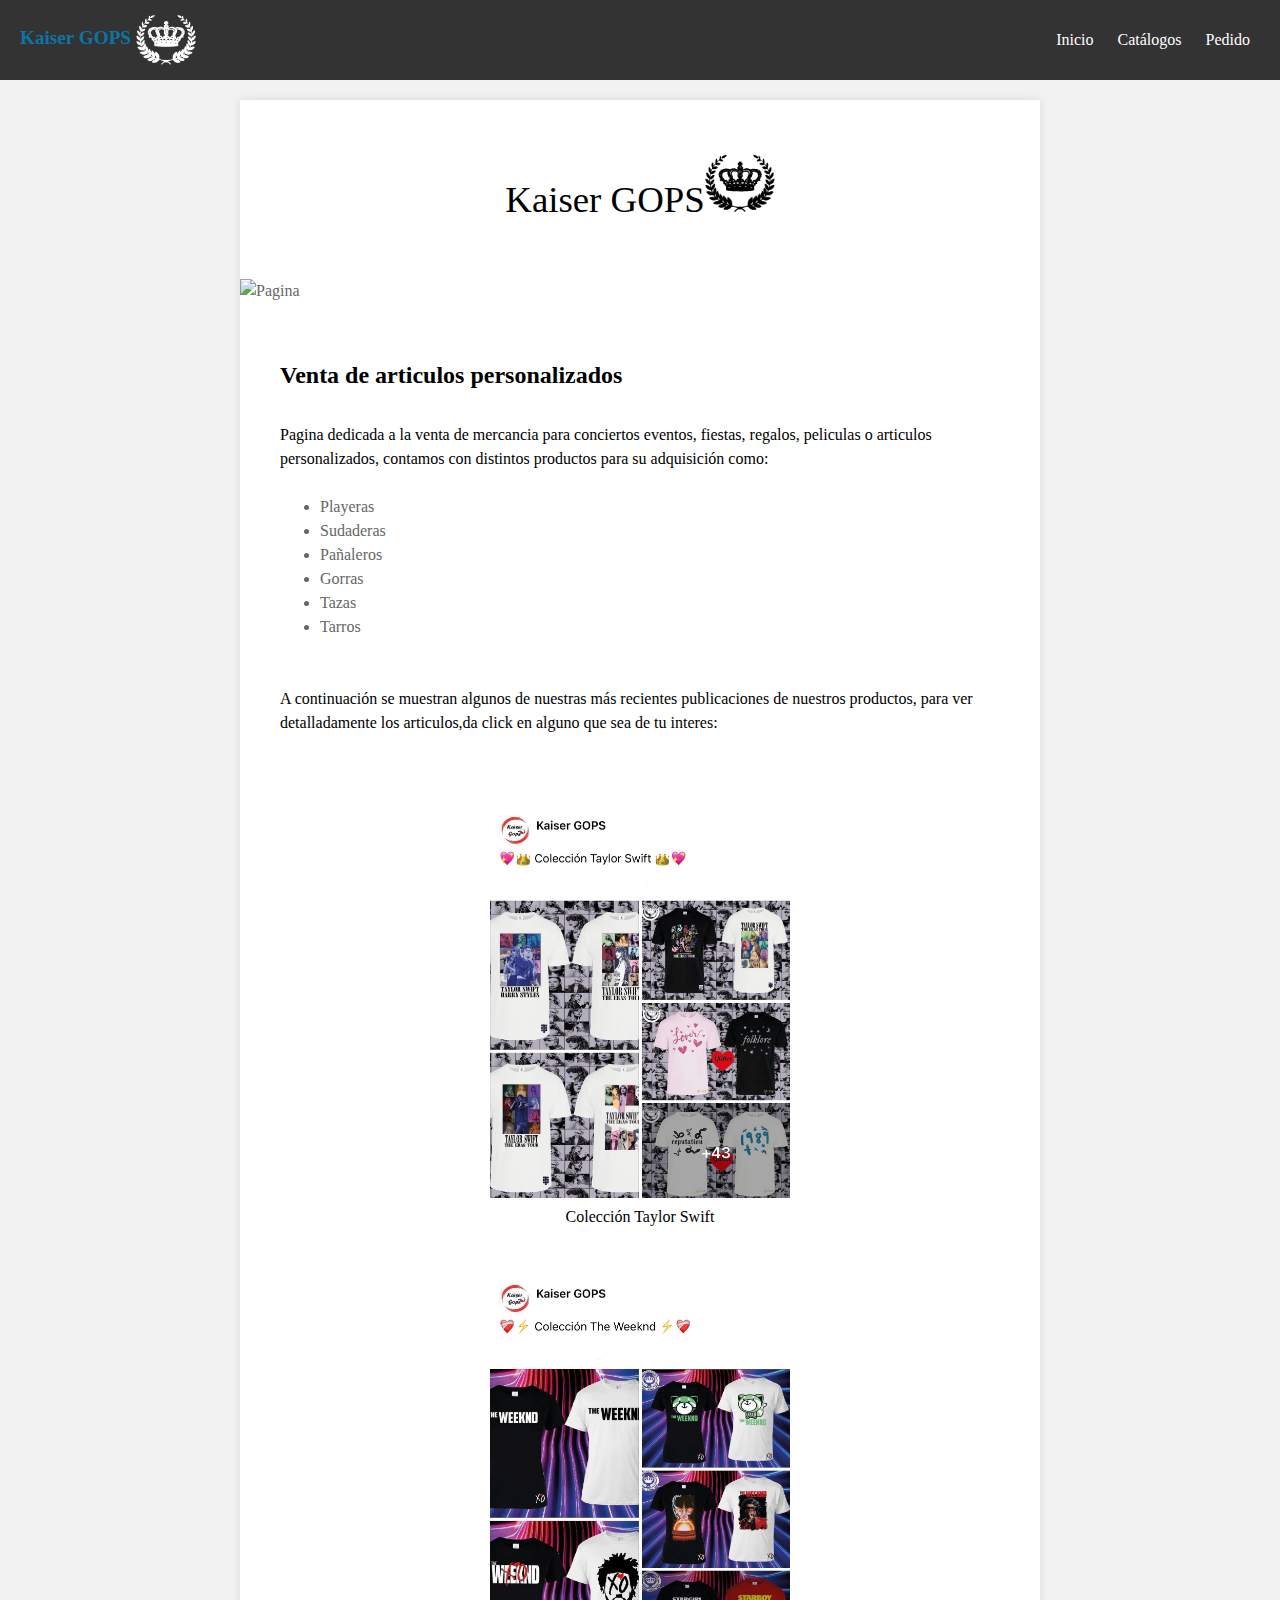
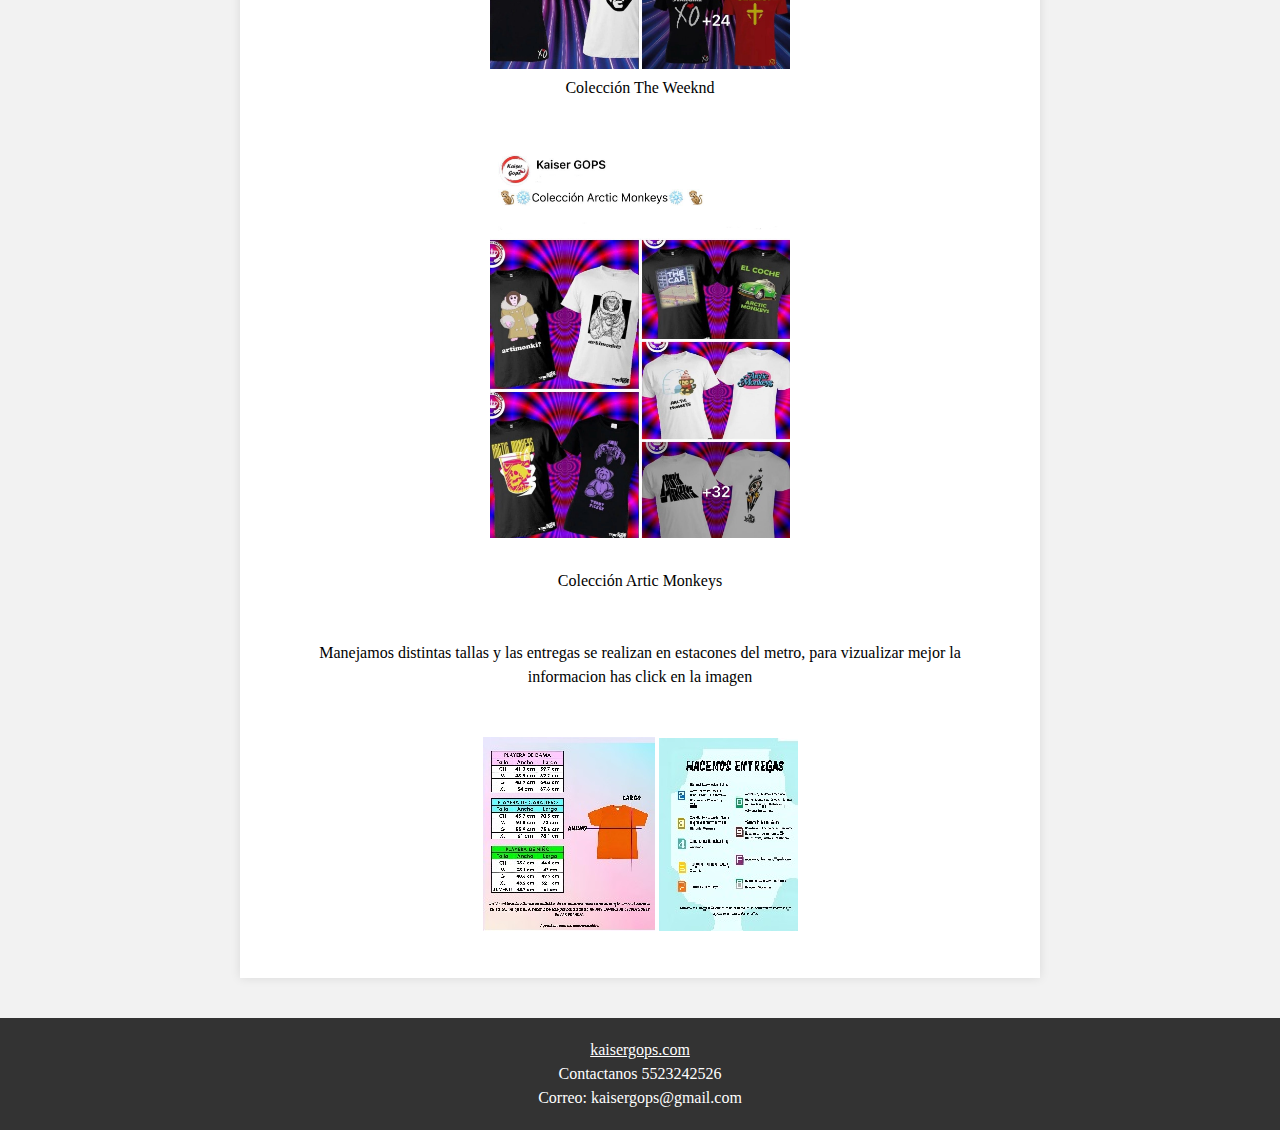
==== index.html @ 643d5197 "Update and rename kaiser.html to index.html" ====
<!DOCTYPE html>
<html lang="es">
<head>
	<meta charset="utf-8">
	<title>Kaiser GOPS</title>

        <link rel="stylesheet" href="style.css">
</head>

<body>
	
	<header id="main-header">
		
		<a id="logo-header" href="#">
			<span class="site-name">Kaiser GOPS	<img src="logob.png" align="center" width="60" height="50"/span>
		</a> 

		<nav>
			<ul>
				<li><a href="index.html">Inicio</a></li>
				<li><a href="https://www.facebook.com/Kaisergopsoficial">Catálogos</a></li>
				<li><a href="pedido.html">Pedido</a></li>
			</ul>
		</nav>

	</header>
	
	<section id="main-content">
	
		<article>
			<header>
				<h1>Kaiser GOPS<img src="logo.png" width="70" height="60"/h1>
			</header>
			
			<img src="Kaiser.jpg" alt="Pagina" />
			
			<div class="content">
				<h2><p>Venta de articulos personalizados</p></h2>
				
				<p>Pagina dedicada a la venta de mercancia para conciertos eventos, fiestas, regalos, peliculas o articulos personalizados, 
					contamos con distintos productos para su adquisición como:</p>
				
				<p>
					<ul>
						<li>Playeras</li>
						<li>Sudaderas</li>
						<li>Pañaleros</li>
						<li>Gorras</li>
						<li>Tazas</li>
						<li>Tarros</li> 
					</ul>
				</p>
					<br><p> A continuación se muestran algunos de nuestras más recientes publicaciones de nuestros productos, 
					para ver detalladamente los articulos,da click en alguno que sea de tu interes: </p></br>
					
				<br><center><a title="Taylor Swift" href="https://www.facebook.com/100063868610524/posts
				/pfbid02TFHsCBzT2pyd24S98s3teWniHR8uTXV7ngmHR8v8EJL3m7PFWP4DdfKYr8tfnxAEl/?mibextid=mOSaIu/"> 	
				<img src="taylor.jpg" alt="Taylor" width="300" Height="450"/></a></br>
				<p>Colección Taylor Swift</p>
				
				<br><center><a title="The Weeknd" href="https://www.facebook.com/100063868610524/posts/pfbid027PZY8rZET2
				FYcf3Kbt8EXSdSaFjef1hE43ut9ZutkXHy15Aekjxyupg4ygMa8MShl/?mibextid=mOSaIu"> 			
				<img src="tw.jpg" alt="The Weeknd" width="300" Height="450"/></a></br> 
				<p>Colección The Weeknd</p>
				
				<br><a title="Arctic Monkeys" href="https://www.facebook.com/100063868610524/posts/pfbid02T85qN3
				pRbr2DPU6q7t5QN2UyjpS49PzhBk6YM3j8jTaz8BrCewMqzwwLNPrvHsHfl/?mibextid=mOSaIu"> 
				<img src="arctic.jpg" alt="Arctic Monkeys" width="300" Height="450"/></a></center></br>
				<p>Colección Artic Monkeys</p>
				
				<br><p>Manejamos distintas tallas y las entregas se realizan en estacones del metro, para vizualizar mejor la informacion has click en la imagen </p><br/>
				<center><a href="tallas.jpg"> <img src="tallas_mini.jpg" alt="Tabla de tallas" title="Pulsa para agrandar"/></a>
				<a href="estaciones.jpg"> <img src="est_mini.jpg" alt="Estaciones de entrega" title="Pulsa para agrandar"/></a></center>
			
		</article> 
	
	</section> 
		
	<footer id="main-footer">
		<p> <a href="file:///C:/Users/hp/Desktop/kaiser.html">kaisergops.com</a></p>
		<p>Contactanos 5523242526</p>
		<p>Correo: kaisergops@gmail.com</p>
	</footer>

	
</body>
</html>
---- style.css ----
body {
	margin: 0;
	padding: 0;
	font-family: Bodoni;
	color: #666;
	background: #f2f2f2; 
	font-size: 1em;
	line-height: 1.5em;
}
h1 {
	color:black;
	font-size: 2.3em;
	line-height: 1.3em;
	margin: 15px 0;
	text-align: center;
	font-weight: 300;
}
p {
	color:black;
	margin: 0 0 1.5em 0;
}
ul {
	color;black;
}
br {
	color;black;
}

img {
	max-width: 100%;
	height: auto;
}
#main-header {
	background: #333;
	color: white;
	height: 80px;
}	
	#main-header a {
		color: white;
	}

/*
 * Logo
 */
#logo-header {
	float: left;
	padding: 15px 0 0 20px;
	text-decoration: none;
}
	#logo-header:hover {
		color: #0b76a6;
	}
	
	#logo-header .site-name {
		display: block;
		font-weight: 700;
		font-size: 1.2em;
	}
	
	#logo-header .site-desc {
		display: block;
		font-weight: 300;
		font-size: 0.8em;
		color: #999;
	}
	

/*
 * Navegación
 */
nav {
	float: right;
}
	nav ul {
		margin: 0;
		padding: 0;
		list-style: none;
		padding-right: 20px;
	}
	
		nav ul li {
			display: inline-block;
			line-height: 80px;
		}
			
			nav ul li a {
				display: block;
				padding: 0 10px;
				text-decoration: none;
			}
			
				nav ul li a:hover {
					background: #0b76a6;
				}
#main-content {
	background: white;
	width: 90%;
	max-width: 800px;
	margin: 20px auto;
	box-shadow: 0 0 10px rgba(0,0,0,.1);
}

	#main-content header,
	#main-content .content {
		padding: 40px;
	}

#main-footer {
	background: #333;
	color: white;
	text-align: center;
	padding: 20px;
	margin-top: 40px;
}
	#main-footer p {
		margin: 0;
		color: white;
	}
	
	#main-footer a {
		color: white;
	}
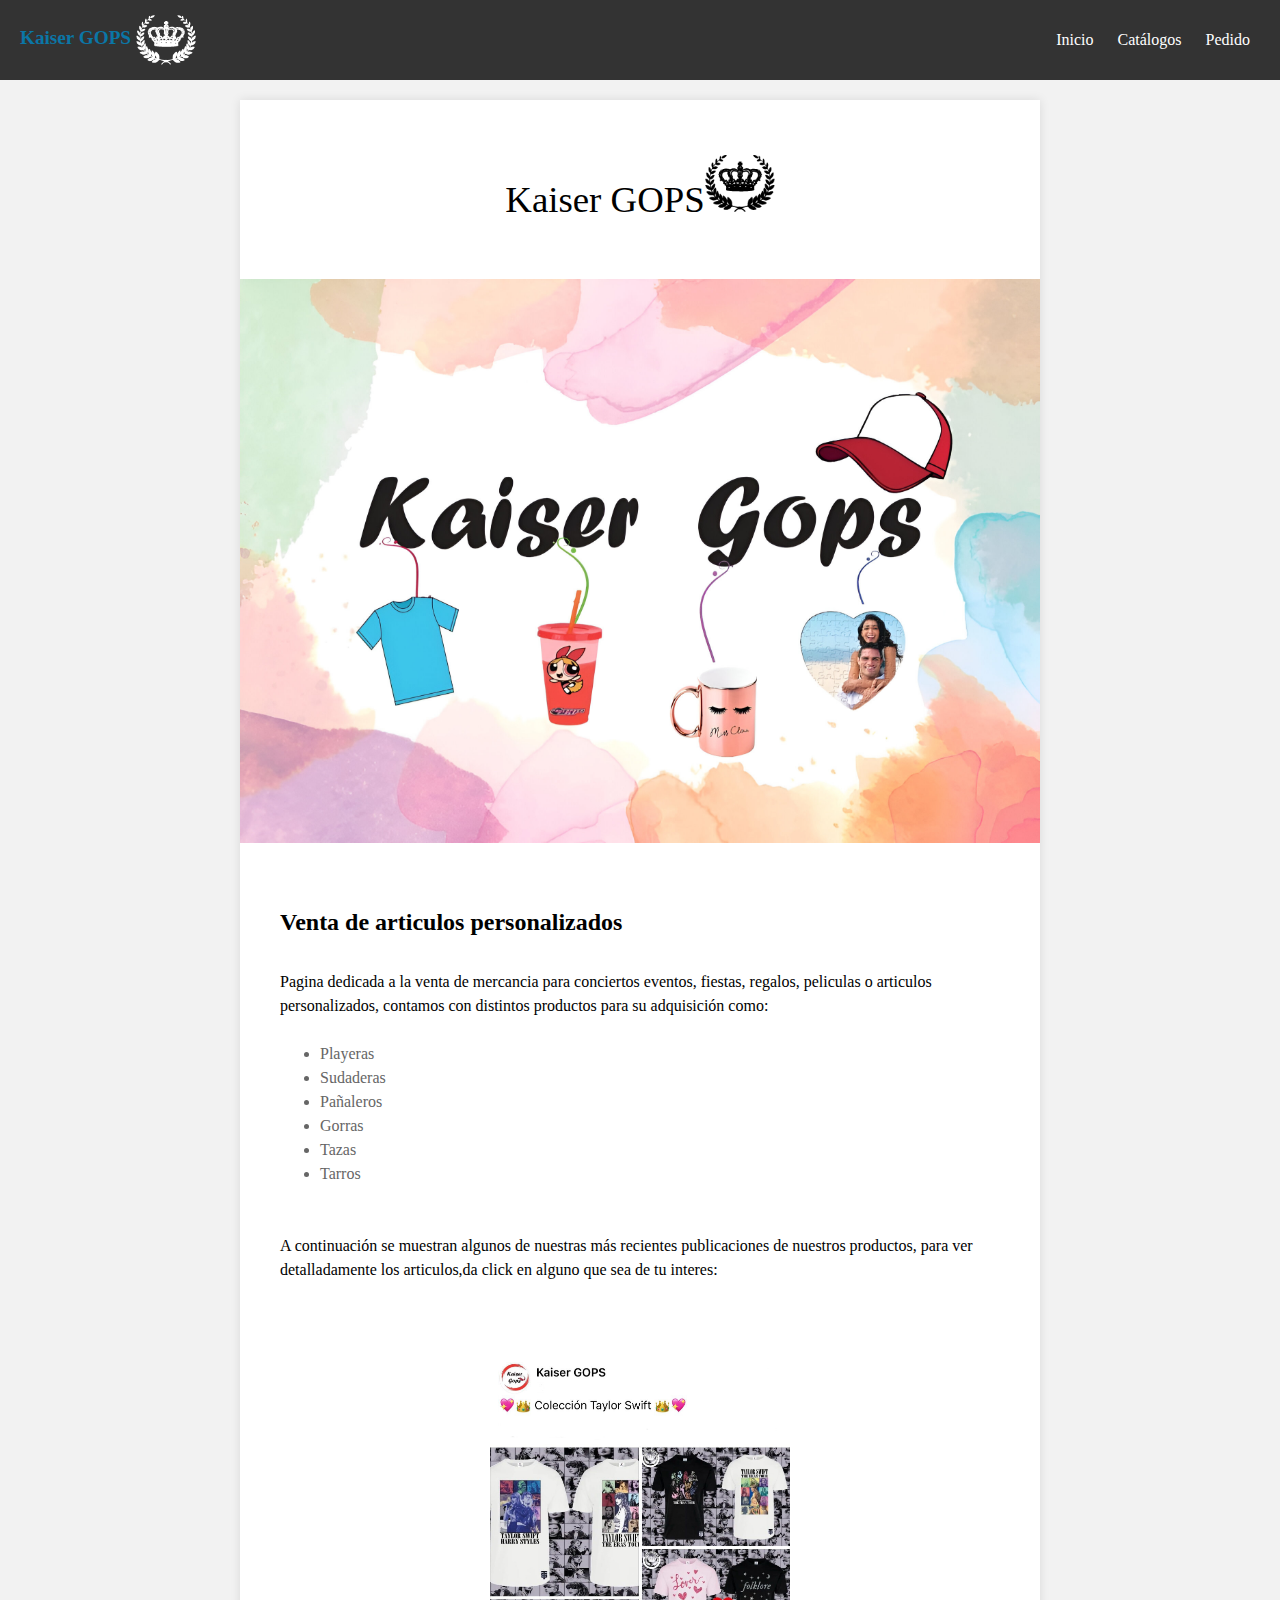
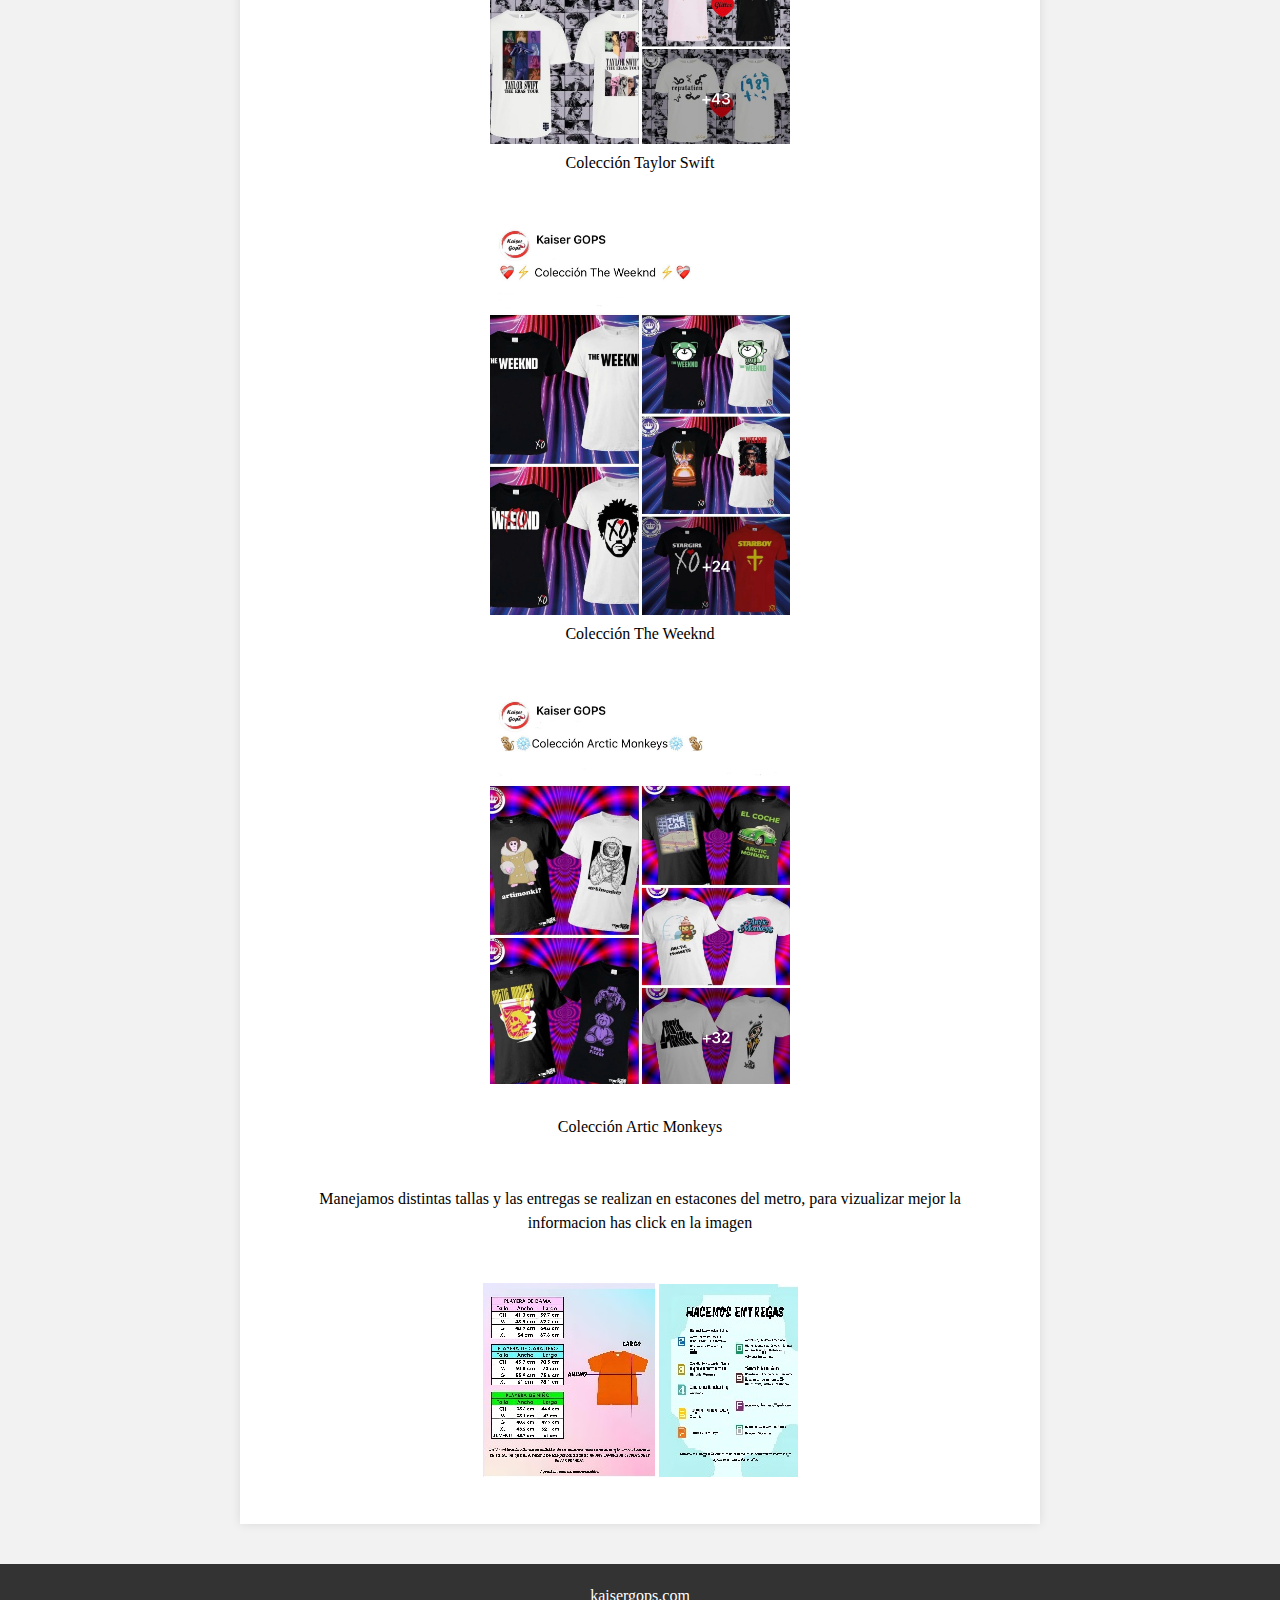
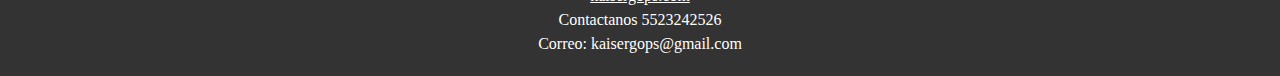
==== commit bb9e378a: "Update index.html" ====
--- a/index.html
+++ b/index.html
@@ -32,7 +32,7 @@
 				<h1>Kaiser GOPS<img src="logo.png" width="70" height="60"/h1>
 			</header>
 			
-			<img src="Kaiser.jpg" alt="Pagina" />
+			<img src="kaiser.jpg" alt="Pagina" />
 			
 			<div class="content">
 				<h2><p>Venta de articulos personalizados</p></h2>
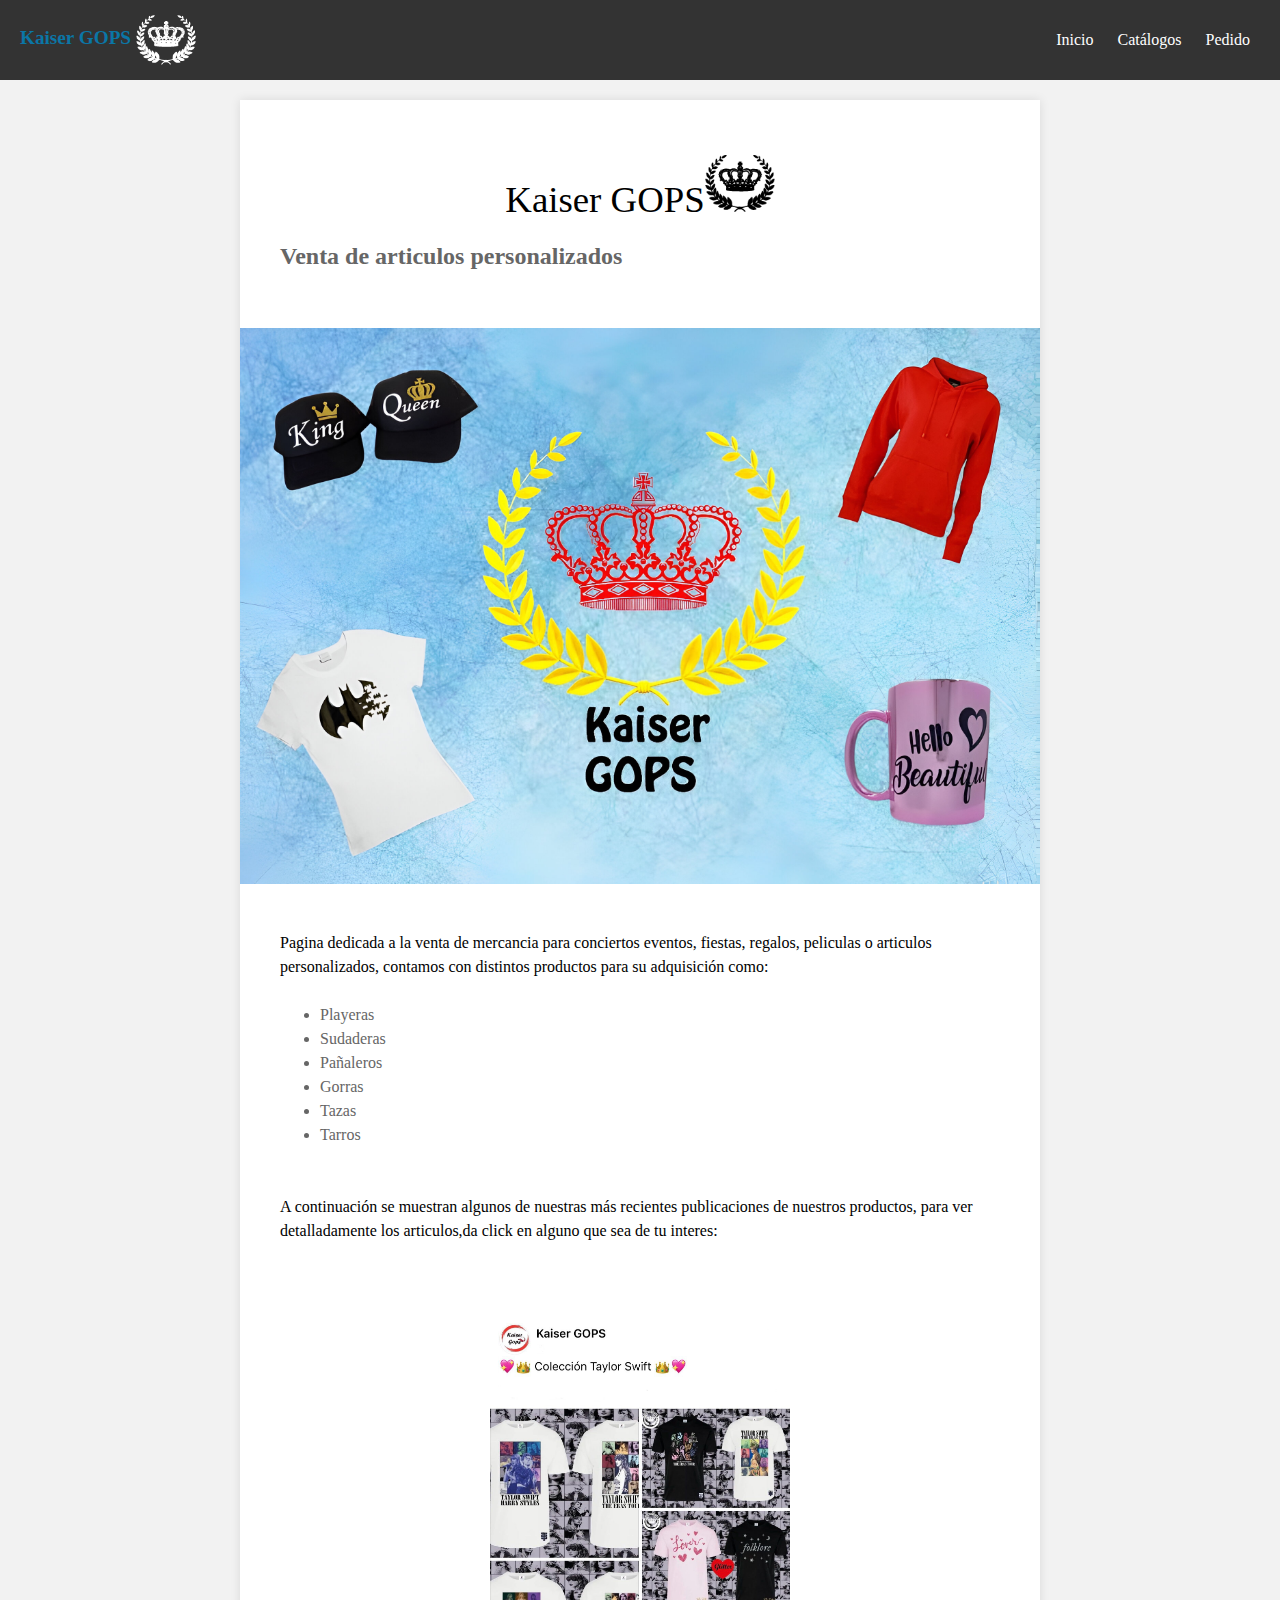
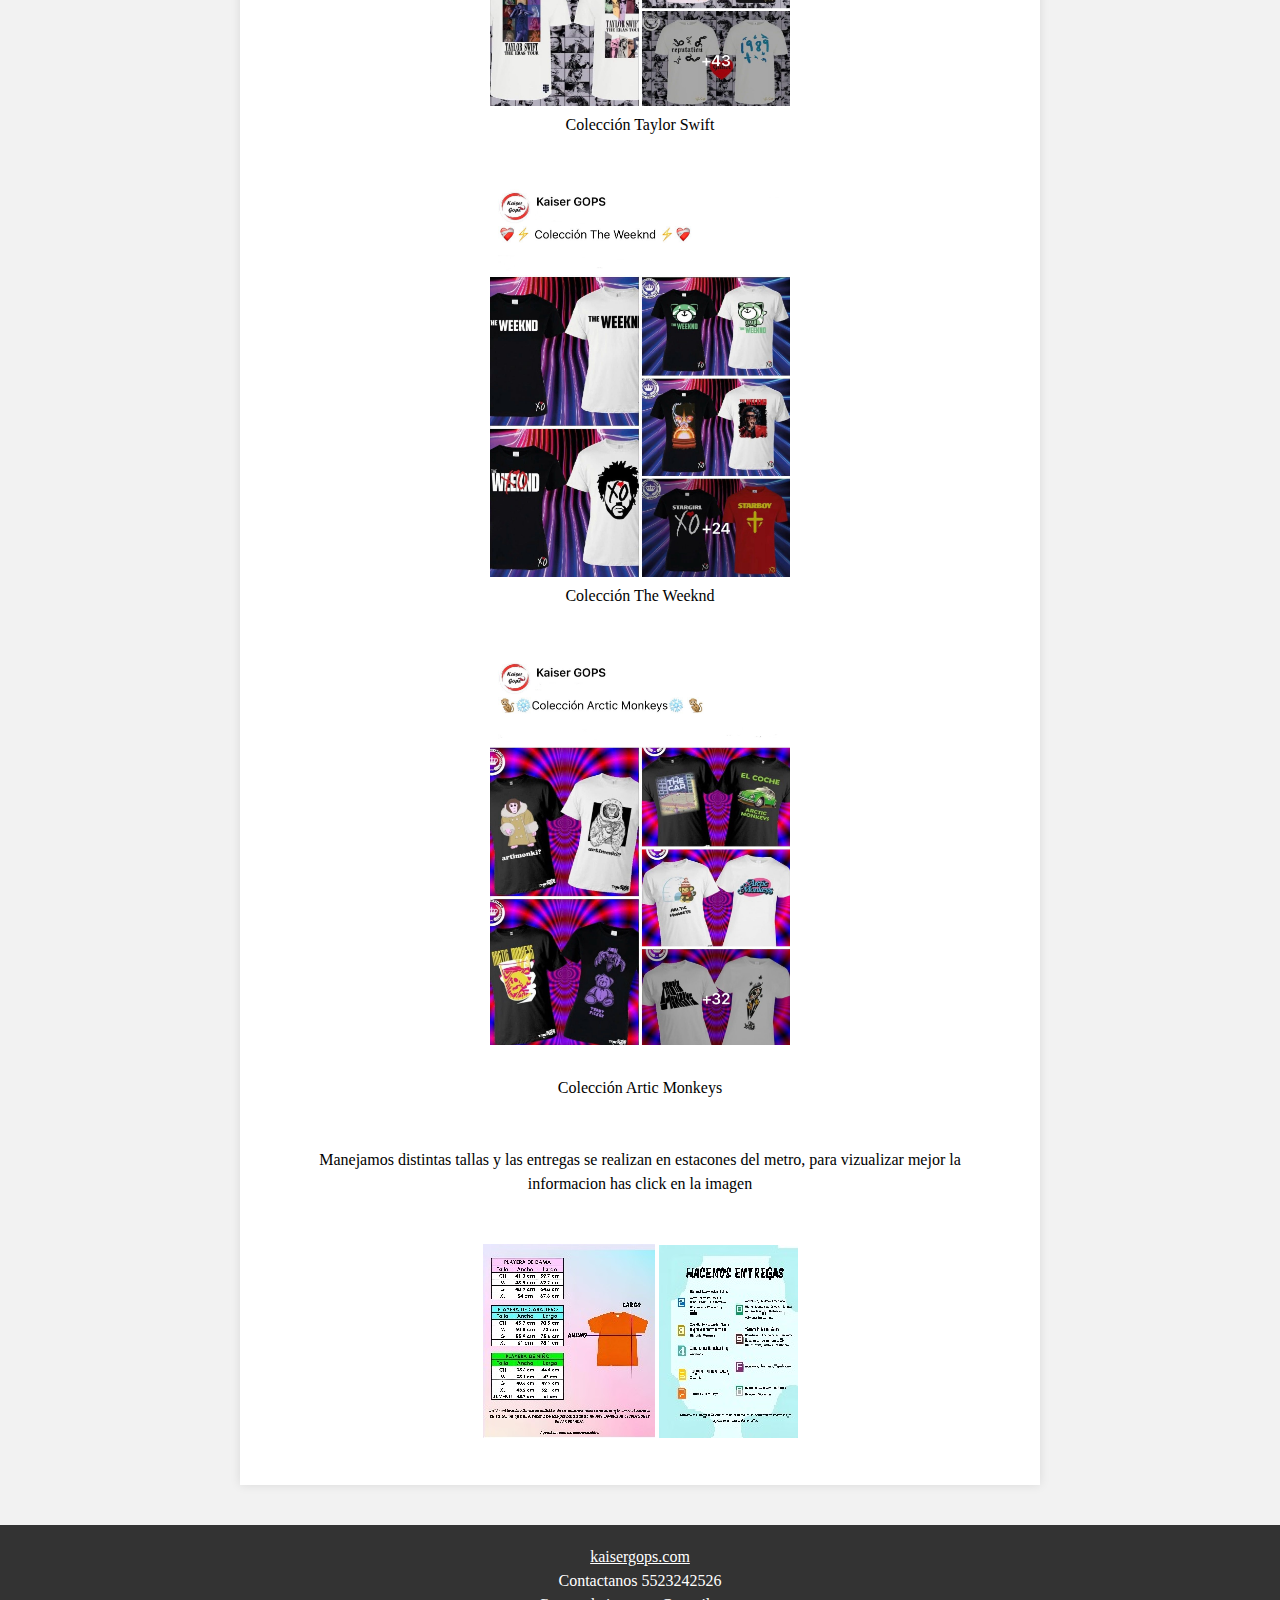
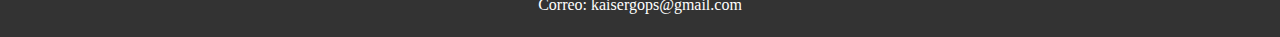
==== commit 1e7e07bb: "Update index.html" ====
--- a/index.html
+++ b/index.html
@@ -29,13 +29,14 @@
 	
 		<article>
 			<header>
+				
 				<h1>Kaiser GOPS<img src="logo.png" width="70" height="60"/h1>
+				<h2>Venta de articulos personalizados</h2>
 			</header>
 			
-			<img src="kaiser.jpg" alt="Pagina" />
+			<img src="kai.jpeg" alt="Pagina" />
 			
 			<div class="content">
-				<h2><p>Venta de articulos personalizados</p></h2>
 				
 				<p>Pagina dedicada a la venta de mercancia para conciertos eventos, fiestas, regalos, peliculas o articulos personalizados, 
 					contamos con distintos productos para su adquisición como:</p>
